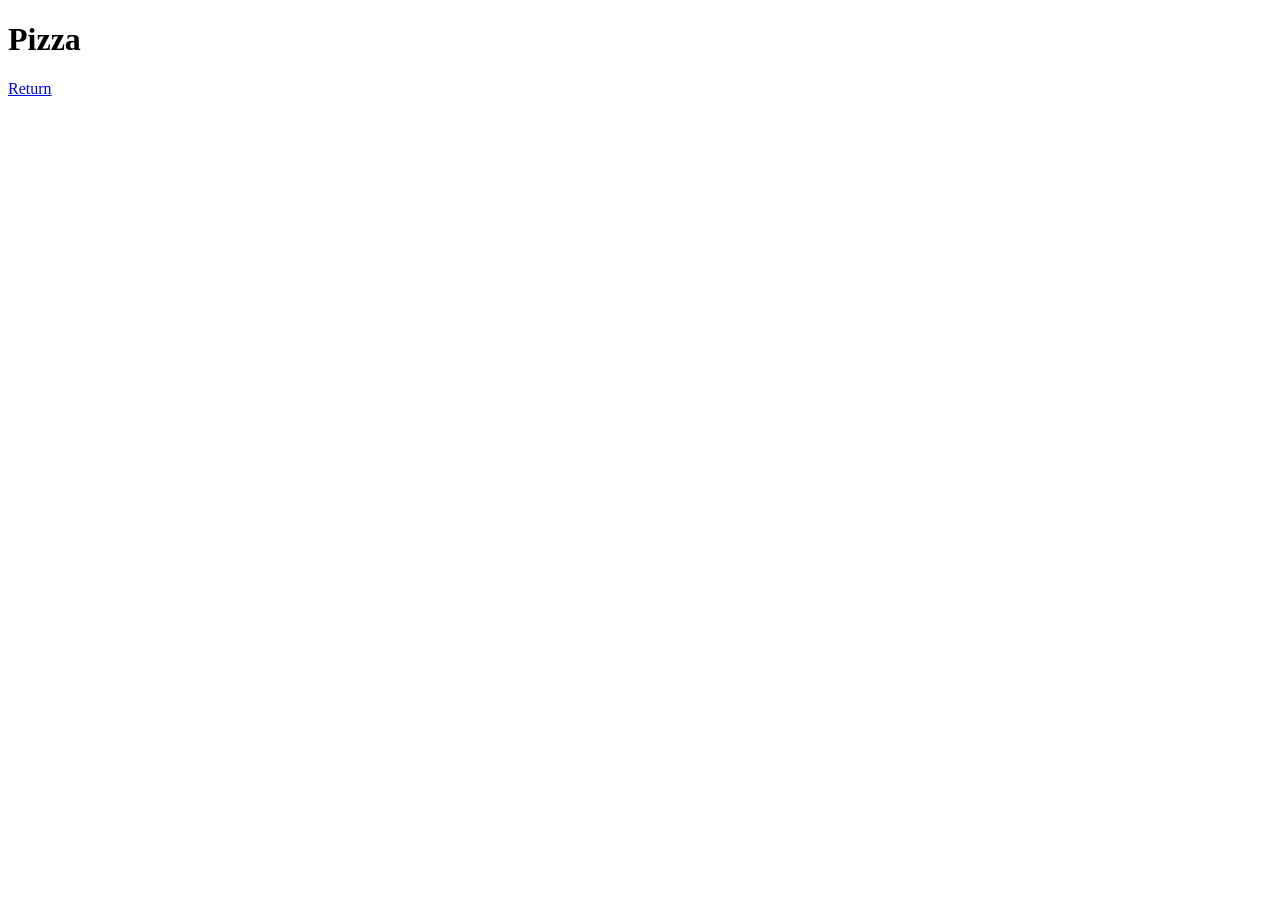
==== recipes/pizza.html @ e38b6bc7 "Create recipe webpages with links" ====
<!DOCTYPE html>
<html lang="en">
<head>
    <meta charset="UTF-8">
    <meta name="viewport" content="width=device-width, initial-scale=1.0">
    <title>Pizza</title>
</head>
<body>
    <h1>Pizza</h1>
    <a href="./../index.html" target="_self" rel="noreferrer">Return</a>
</body>
</html>
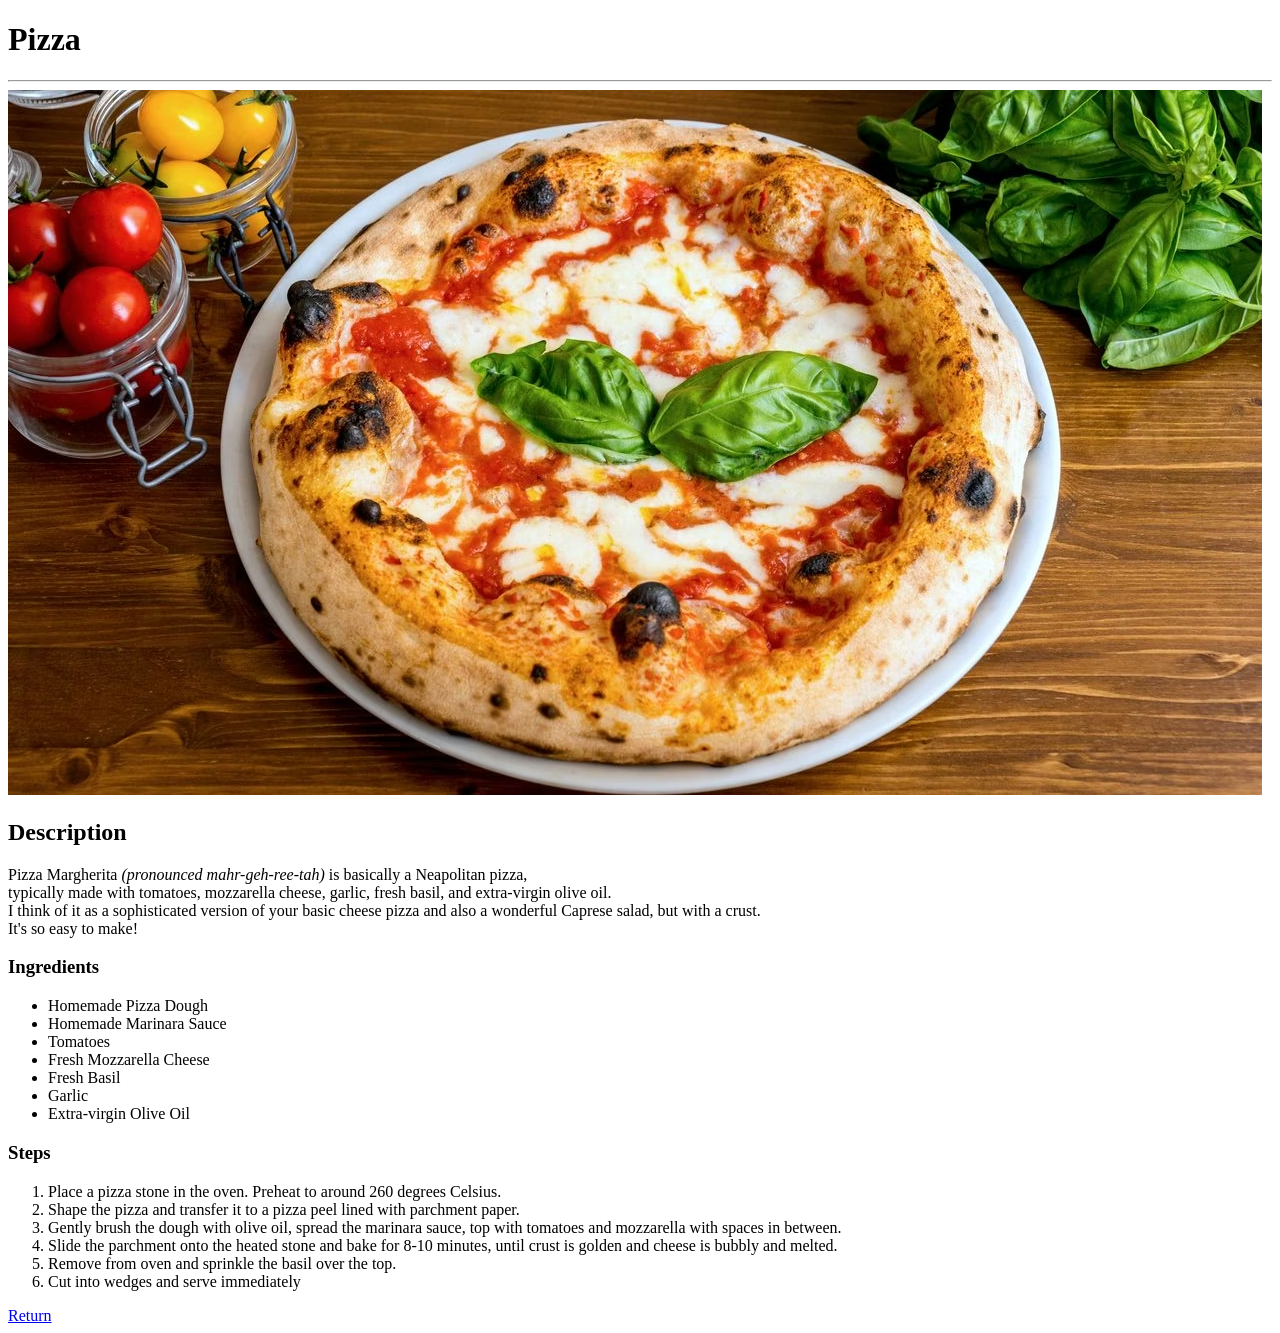
==== commit 840c5cf0: "Complete the pizza recipe and attribute image" ====
--- a/recipes/pizza.html
+++ b/recipes/pizza.html
@@ -7,6 +7,35 @@
 </head>
 <body>
     <h1>Pizza</h1>
+    <hr>
+    <img src="./../img/pizza.jpg" alt="Tasty, homemade margherita pizza">
+    <h2>Description</h2>
+    <p>Pizza Margherita <em>(pronounced mahr-geh-ree-tah)</em> is basically a Neapolitan pizza,
+        <br>typically made with tomatoes, mozzarella cheese, garlic, fresh basil, and extra-virgin olive oil.
+        <br>I think of it as a sophisticated version of your basic cheese pizza and also a wonderful Caprese salad, but with a crust. 
+        <br>It's so easy to make!
+    </p>
+    <h3>Ingredients</h3>
+        <ul>
+            <li>Homemade Pizza Dough</li>
+            <li>Homemade Marinara Sauce</li>
+            <li>Tomatoes</li>
+            <li>Fresh Mozzarella Cheese</li>
+            <li>Fresh Basil</li>
+            <li>Garlic</li>
+            <li>Extra-virgin Olive Oil</li>
+        </ul>
+    <h3>Steps</h3>
+        <ol>
+            <li>Place a pizza stone in the oven. Preheat to around 260 degrees Celsius.</li>
+            <li>Shape the pizza and transfer it to a pizza peel lined with parchment paper.</li>
+            <li>Gently brush the dough with olive oil, spread the marinara sauce, top with tomatoes and mozzarella with spaces in between.</li>
+            <li>Slide the parchment onto the heated stone and bake for 8-10 minutes, until crust is golden and cheese is bubbly and melted.</li>
+            <li>Remove from oven and sprinkle the basil over the top.</li>
+            <li>Cut into wedges and serve immediately</li>
+        </ol>
+   
+
     <a href="./../index.html" target="_self" rel="noreferrer">Return</a>
 </body>
 </html>
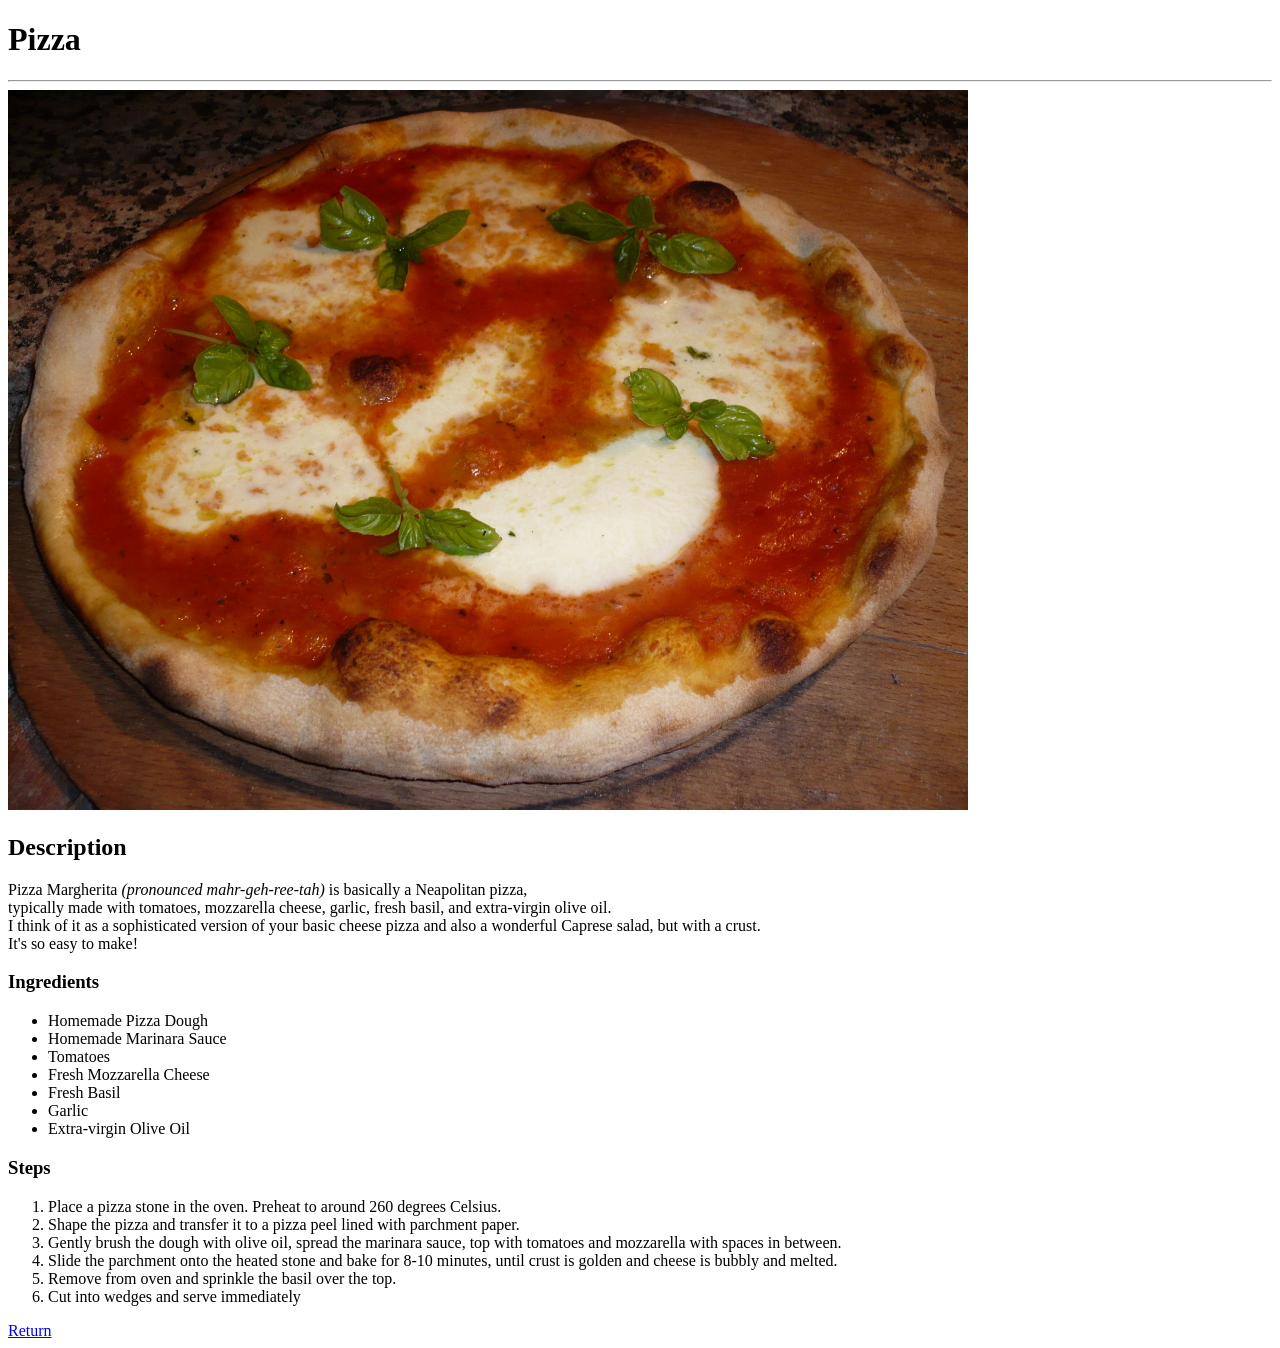
==== commit e0cfcdd4: "Update README" ====
--- a/recipes/pizza.html
+++ b/recipes/pizza.html
@@ -8,7 +8,7 @@
 <body>
     <h1>Pizza</h1>
     <hr>
-    <img src="./../img/pizza.jpg" alt="Tasty, homemade margherita pizza">
+    <img src="./../img/pizza.jpg" alt="Tasty, homemade margherita pizza" width="960" height="720">
     <h2>Description</h2>
     <p>Pizza Margherita <em>(pronounced mahr-geh-ree-tah)</em> is basically a Neapolitan pizza,
         <br>typically made with tomatoes, mozzarella cheese, garlic, fresh basil, and extra-virgin olive oil.
@@ -35,7 +35,6 @@
             <li>Cut into wedges and serve immediately</li>
         </ol>
    
-
     <a href="./../index.html" target="_self" rel="noreferrer">Return</a>
 </body>
 </html>
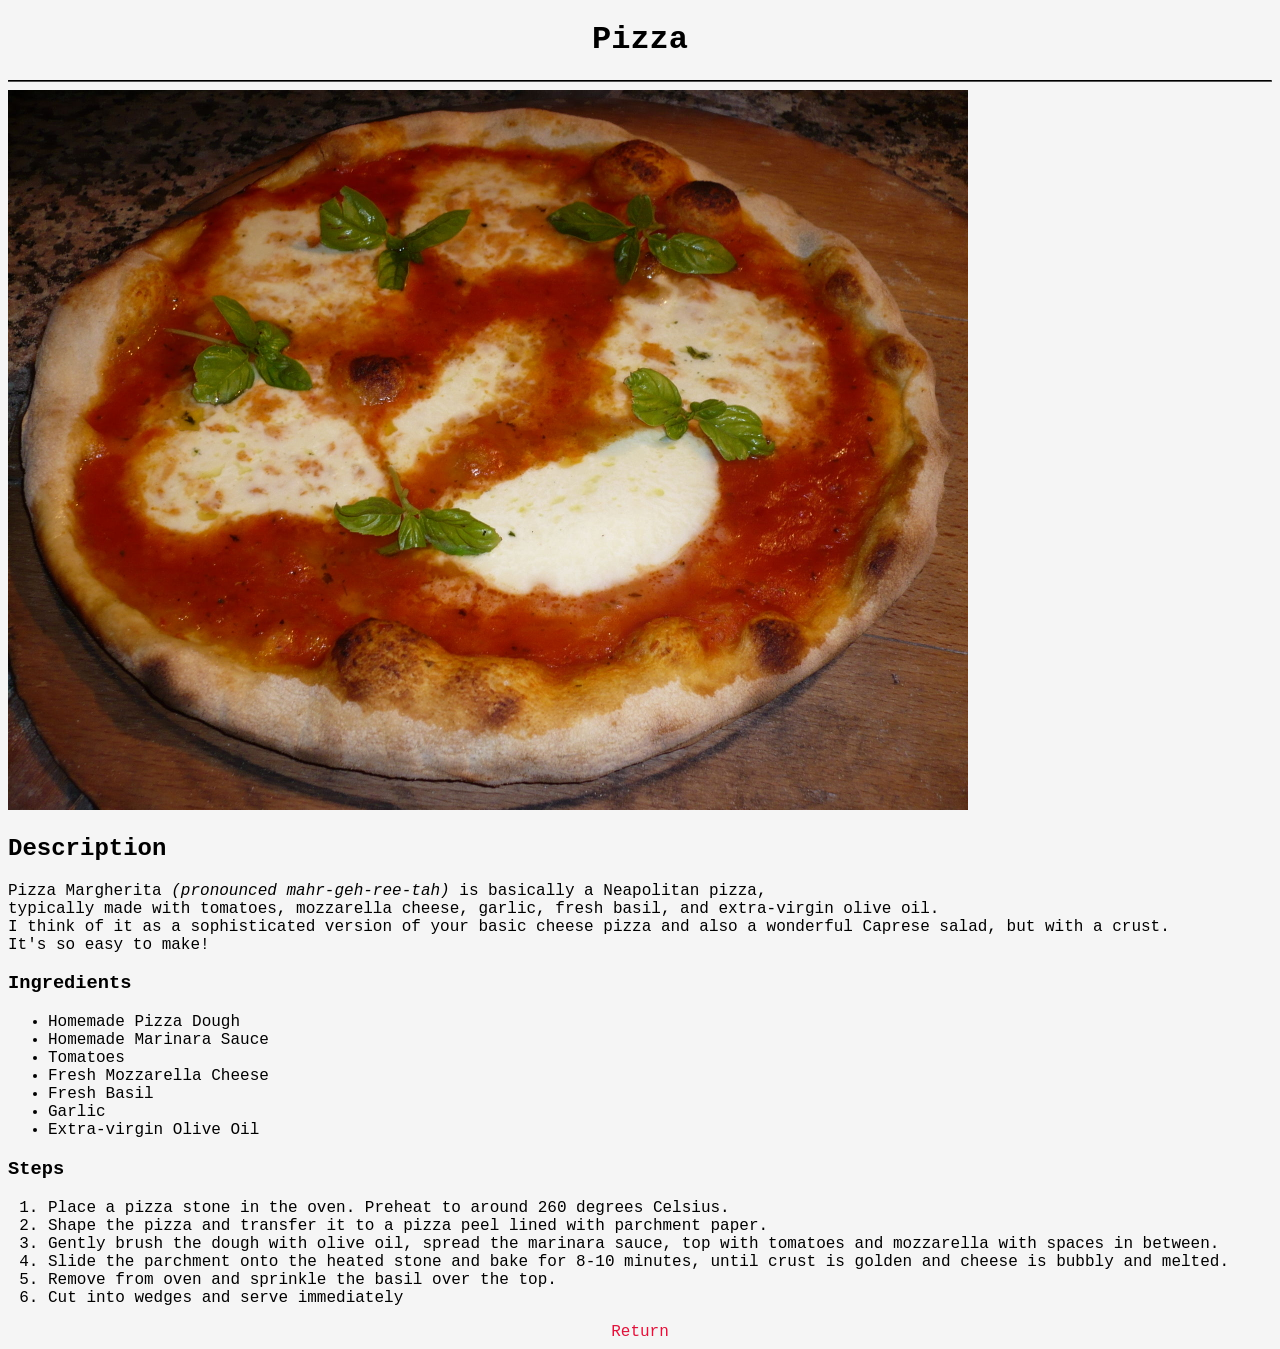
==== commit eb295bbf: "Update basic styling" ====
--- a/recipes/pizza.html
+++ b/recipes/pizza.html
@@ -3,6 +3,7 @@
 <head>
     <meta charset="UTF-8">
     <meta name="viewport" content="width=device-width, initial-scale=1.0">
+    <link href="./../style.css" rel="stylesheet">
     <title>Pizza</title>
 </head>
 <body>
@@ -35,6 +36,6 @@
             <li>Cut into wedges and serve immediately</li>
         </ol>
    
-    <a href="./../index.html" target="_self" rel="noreferrer">Return</a>
+    <a href="./../index.html" class="linked">Return</a>
 </body>
 </html>
--- a/style.css
+++ b/style.css
@@ -0,0 +1,28 @@
+html {
+    font-family:'Courier New', Courier, monospace, serif;
+    background-color: #f5f5f5;
+}
+
+h1 {
+    text-align: center;
+}
+
+hr {
+    border-radius: 5px;
+    border-color:black;
+}
+
+a {
+    color:crimson;
+    text-decoration: none;
+
+}
+
+.listicle {
+    list-style: none;
+}
+
+.linked {
+    display: block;
+    text-align: center;
+}
